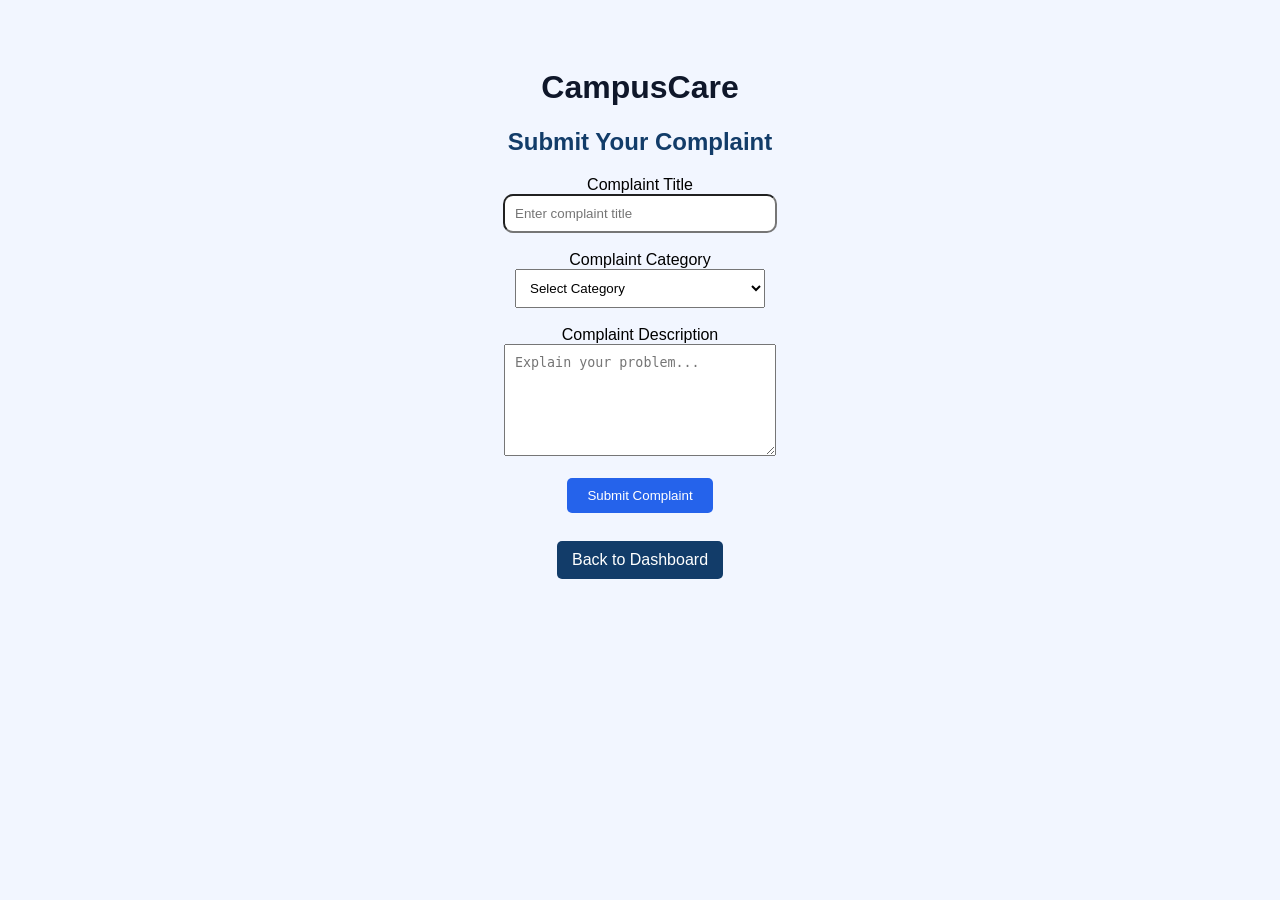
==== template/complain.html @ 07ead267 "prototype" ====
<!DOCTYPE html>
<html lang="en">
<head>
    <meta charset="UTF-8">
    <meta name="viewport" content="width=device-width, initial-scale=1.0">
    <title>Submit Complaint - CampusCare</title>
    <link rel="stylesheet" href="/static/style.css">
</head>
<body>

    <h1>CampusCare</h1>

    <h2>Submit Your Complaint</h2>

    <form method="POST">

        <label>Complaint Title</label><br>
        <input
            type="text"
            name="title"
            placeholder="Enter complaint title"
            required
        >

        <br><br>

        <label>Complaint Category</label><br>
        <select name="category" required>
            <option value="">Select Category</option>
            <option>Hostel</option>
            <option>Classroom</option>
            <option>Electricity</option>
            <option>Cleanliness</option>
            <option>Water Problem</option>
            <option>Other</option>
        </select>

        <br><br>

        <label>Complaint Description</label><br>
        <textarea
            name="description"
            rows="6"
            placeholder="Explain your problem..."
            required
        ></textarea>

        <br><br>

        <button type="submit">Submit Complaint</button>

    </form>

    <br>

    <a href="/student">Back to Dashboard</a>

</body>
</html>
---- static/style.css ----
body {
    font-family: Arial;
    background: #f2f6ff;
    text-align: center;
    padding: 40px;
}

h1 {
    color: #123c69;
}

h2 {
    color: #123c69;
}

a {
    display: inline-block;
    margin: 10px;
    padding: 10px 15px;
    background: #123c69;
    color: white;
    text-decoration: none;
    border-radius: 5px;
}

input,
textarea,
select {
    padding: 10px;
    width: 250px;
}

button {
    padding: 10px 20px;
    background: #2563EB;
    color: white;
    border: none;
    border-radius: 5px;
}
BUTTON:hover{
    background-color: aqua;
}
input{
    border-radius: 10px;
}
#campus{
    justify-self: center;


    justify-content: center;
    height: 500px;
    width: 500px;
    background:linear-gradient(#F8FAFC);
    border-radius: 10px;
    border-style:groove;
}
H1{
    color:#0F172A;
}
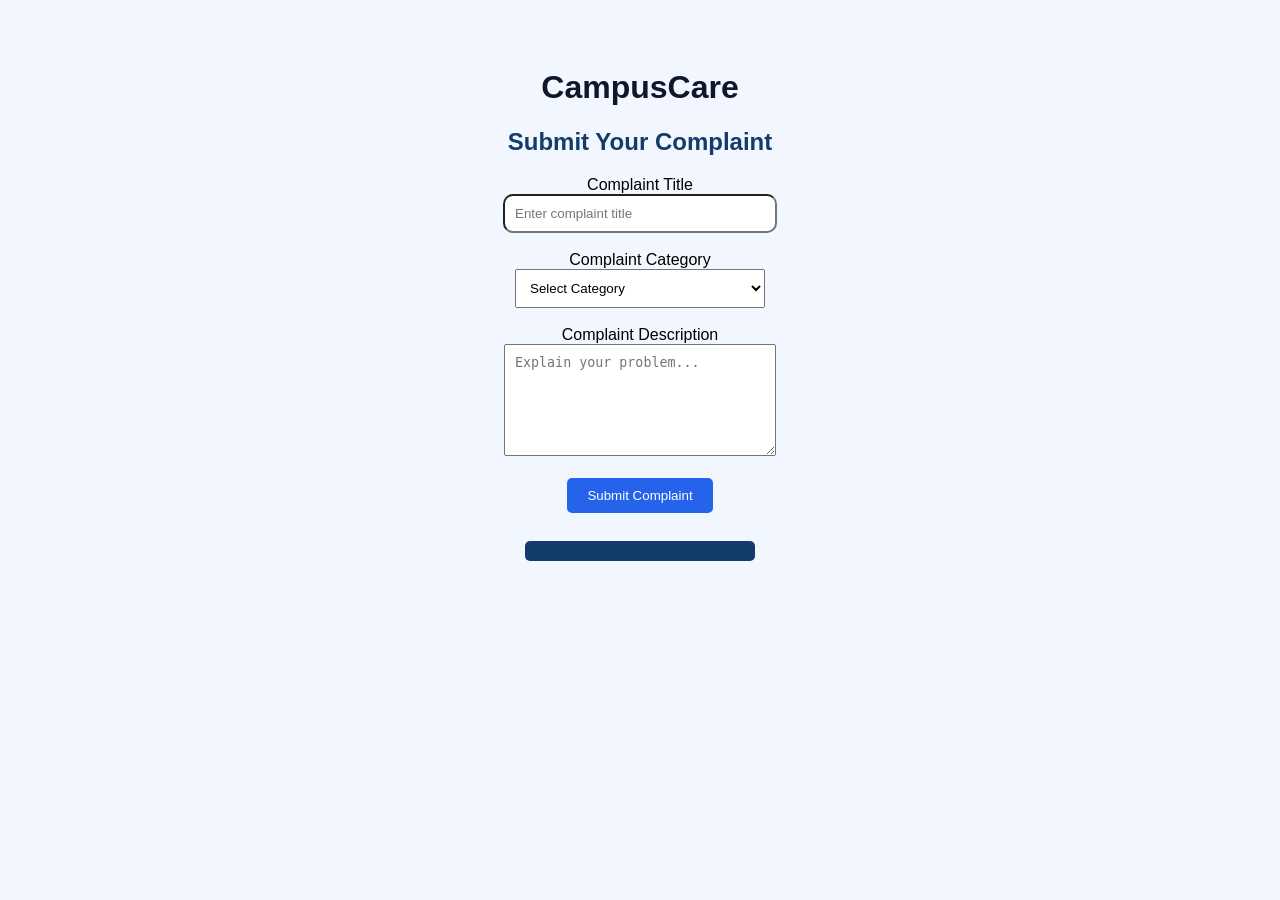
==== commit 6181a808: "update index and add css" ====
--- a/template/complain.html
+++ b/template/complain.html
@@ -53,7 +53,7 @@
 
     <br>
 
-    <a href="/student">Back to Dashboard</a>
+    <a class="dashboard" href="/template/dashboard.html"Back to dashboard></a>
 
 </body>
 </html>
--- a/static/style.css
+++ b/static/style.css
@@ -56,4 +56,8 @@
 }
 H1{
     color:#0F172A;
+}
+.dashboard{
+    width: 200px;
+
 }
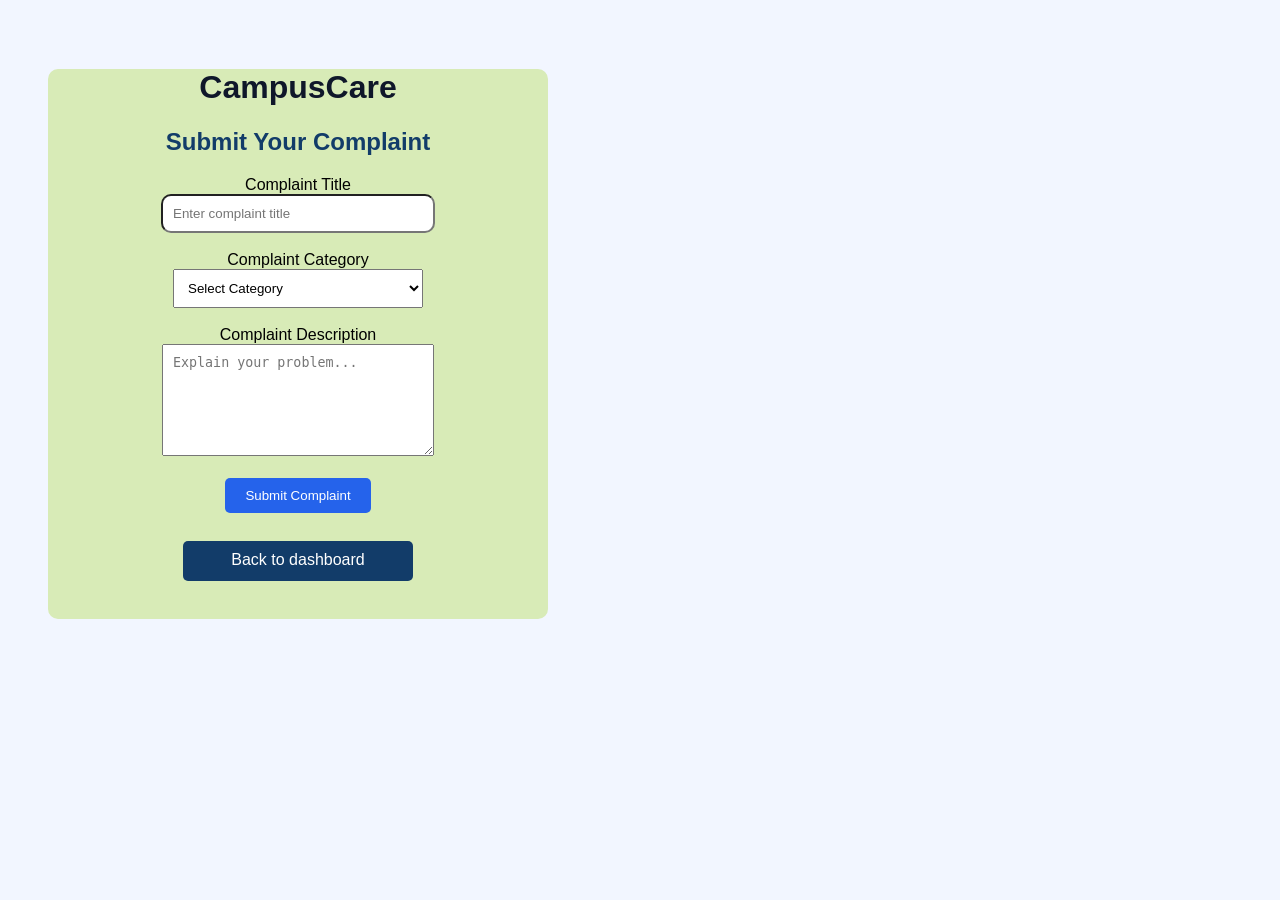
==== commit 2b0488af: "update complain form" ====
--- a/template/complain.html
+++ b/template/complain.html
@@ -7,6 +7,7 @@
     <link rel="stylesheet" href="/static/style.css">
 </head>
 <body>
+    <div class="care">
 
     <h1>CampusCare</h1>
 
@@ -53,7 +54,8 @@
 
     <br>
 
-    <a class="dashboard" href="/template/dashboard.html"Back to dashboard></a>
+    <a class="dashboard" href="/template/dashboard.html">Back to dashboard</a>
+    </div>
 
 </body>
 </html>
--- a/static/style.css
+++ b/static/style.css
@@ -59,5 +59,14 @@
 }
 .dashboard{
     width: 200px;
+    height: 20px;
 
+}
+.care{
+    height:550px;
+    width:500px;
+    justify-content: center;
+    justify-self: center;
+    background-color:rgb(216, 235, 183);
+    border-radius: 10px;
 }
